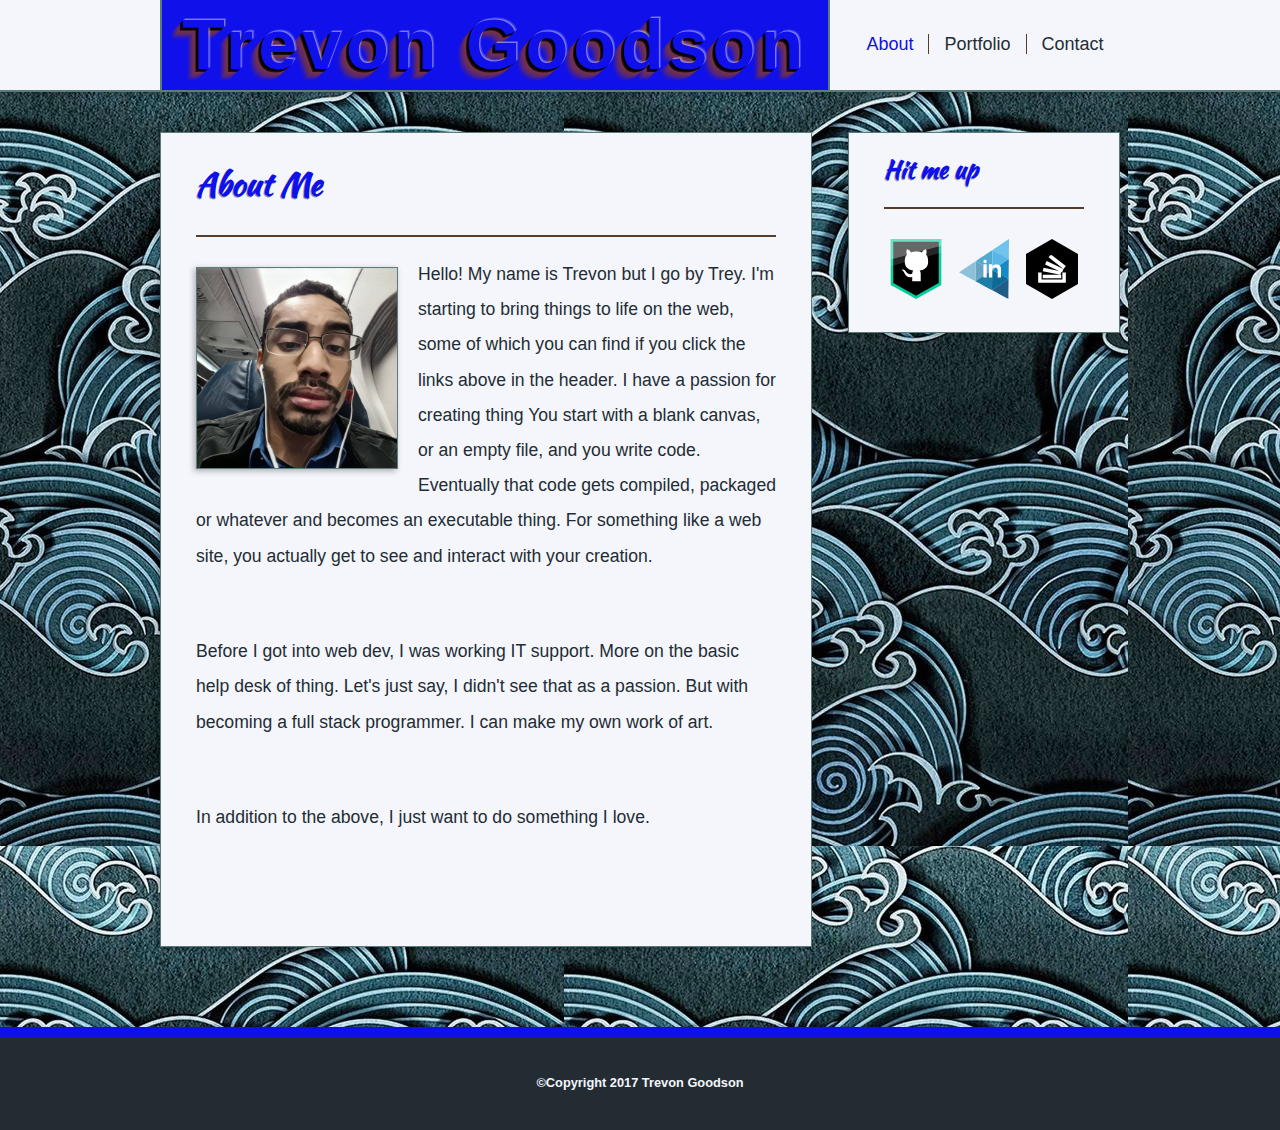
==== index.html @ f8e95779 "update of most stuff" ====
<!DOCTYPE html>
<html lang="en-us">
<head>
	<meta charset="UTF-8">
	<title>Portfolio - Trevon Goodson</title>
	<link rel="stylesheet" type="text/css" href="assets/css/style.css">
</head>
<body>
	<header id="topbar">
		<div class="container">
			<a id="logo" class="shadow" href="index.html">Trevon Goodson</a>
			<nav>
				<ul>
					<li class="navlink"><a class="current" href="">About</a></li>
					<li class="navlink"><a href="portfolio.html">Portfolio</a></li>
					<li class="navlink"><a href="contact.html">Contact</a></li>
				</ul>
			</nav>
		</div>
	</header>
	<div class="container main">
		<section class="clear">
			<header>
				<h2 class="shadow-small">About Me</h2>
			</header>
			<article>
				<img id="bio-pic" src="assets/images/profile-pic.jpg" alt="Trey"/>
				<p>
				Hello! My name is Trevon but I go by Trey. I'm starting to bring things to life on the web, some of which you can find if you click the links above in the header. I have a passion for creating thing You start with a blank canvas, or an empty file, and you write code. Eventually that code gets compiled, packaged or whatever and becomes an executable thing. For something like a web site, you actually get to see and interact with your creation. 
				</p>
				<br><br>
				<p>
				Before I got into web dev, I was working IT support. More on the basic help desk of thing. Let's just say, I didn't see that as a passion. But with becoming a full stack programmer. I can make my own work of art.
				</p>
				<br><br>
				<p>
				In addition to the above, I just want to do something I love.
				</p>
				<br><br>
			</article>
		</section>
		<aside>
			<header>
				<h2 class="shadow-small">Hit me up</h2>
			</header>
			<ul>
				<li class="media-link"><a href="https://github.com/TGoodson" target="_blank"><img src="assets/images/github_shadow.svg" alt="GitHub"/></a></li>
				<li class="media-link"><a href="https://www.linkedin.com/in/trevon-goodson-565499141/" target="_blank"><img src="assets/images/linkedin_shadow.svg" alt="LinkedIn"/></a></li>
				<li class="media-link"><a href="http://stackoverflow.com/users/7824270/tgoodson" target="_blank"><img src="assets/images/so_shadow.svg" alt="StackOverflow"/></a></li>
			</ul>
		</aside>
	</div>
	<footer class="clear">&copy;Copyright 2017 Trevon Goodson</footer>
</body>
</html>
---- assets/css/style.css ----
@import url("reset.css");
@import url('https://fonts.googleapis.com/css?family=Kaushan+Script');

body {
	background-image: url("../images/swirl_pattern.png");
	background-color: rgba(244, 246, 252, 1);
	background-repeat: repeat;
	margin: 0 auto;
	min-height: 100vh;
	display: flex;
	flex-direction: column;
}

h1, h2, figcaption {
	font-family: 'Kaushan Script', cursive;
}

a, p, footer, form {
	font-family: Arial, 'Helvetica Neue', Helvetica, sans-serif;
	text-decoration: none;
}

/*top bar and navigation*/
#topbar {
	background-color: rgba(244, 246, 252, 1);
	border-bottom: 2px rgba(90, 125, 124, 1) solid;
	box-shadow: rgba(0, 0, 0, 0.3) 0px 2px 6px 0px;
	flex: none;
}

#logo {
	float: left;
	overflow: hidden;
	background-color: rgba(16,16,235);
	padding: 10px 20px;
	font-size: 70px;
	font-weight: bold;
	letter-spacing: 5px;
	color: rgba(16,16,235);
	border-right: 2px rgba(90, 125, 124, 1) solid;
	border-left: 2px rgba(90, 125, 124, 1) solid;
}

nav {
	float: right;
	width: 270px;
	padding: 35px 0;
	list-style-type: none;
	text-align: center;
	font-size: 0;
}

nav li {
	display: inline;
	font-size: 18px;
	border-right: 1px rgba(83, 62, 45, 1) solid;
}

nav li:last-child {
	border-right: none;
}

nav a {
	width: 80px;
	padding: 0 15px;
	color: rgba(35, 44, 51, 1);
	transition: .8s ease;
}

nav a:hover:not(.current) {
	color: rgba(244, 246, 252, 1);
	background-color: rgba(16,16,235);
}

/*content*/
.main {
	padding: 40px 0;
	flex: 1 0 auto;
}

section {
	width: 650px;
	float: left;
	background-color: rgba(244, 246, 252, 1);
	border: 1px rgba(90, 125, 124, 1) solid;
	margin: 0 0 40px 0;
	padding: 0 0 40px 0;
	box-shadow: rgba(0, 0, 0, 0.3) -2px 2px 6px 0px;
}

section h2 {
	padding: 35px 0;
	margin: 0px 35px;
	font-size: 2em;
	color: rgba(16,16,235);
	font-weight: bold;
	border-bottom: 2px rgba(83, 62, 45, 1) solid;
}

article {
	padding: 30px 35px 0 35px;
	font-size: 1.1em;
	color: rgba(35, 44, 51, 1);
	line-height: 200%;
}

article p {
	margin-top: -10px;
}

#bio-pic {
	width: 200px;
	height: 200px;
	float: left;
	margin: 0 20px 0 0;
	border: 1px rgba(90, 125, 124, 1) solid;
	box-shadow: rgba(0, 0, 0, 0.3) -2px 2px 6px 0px;
}

/*forms*/
form {
	padding: 30px 35px 0 35px;
	color: rgba(35, 44, 51, 1);
}

input[type=text], input[type=email], textarea {
	width: 100%;
	font-size: 0.7em;
	padding: 5px 0 5px 5px;
	margin: 10px 0 20px 0;
	box-sizing: border-box;
	outline: none;
}

input[type=text]::placeholder, input[type=email]::placeholder {
	color: rgba(83, 62, 45, .5);
	padding: 5px 0 5px 5px;
}

input[type=submit] {
	background-color: rgba(16,16,235);
	color: white;
	padding: 10px 20px;
	margin: 10px 0;
	border: none;
}

input[type=submit]:hover {
	background-image: linear-gradient(to top, rgba(16,16,235) 0%, rgba(244, 246, 252, .3) 50%, rgba(16,16,235) 100%);
}

/*portfolio items*/
figure {
	float: left;
	position: relative;
	margin: 35px 35px 0 35px;
}

figure img {
	width: 255px;
	height: 200px;
	transition: 1s ease;
}

figure img:hover {
	opacity: 0.5;
}

figcaption {
	position: absolute;
	text-align: center;
	bottom: 10px;
	width: 100%;
	padding: 15px 0;
	color: rgba(244, 246, 252, 1);
	background-color: rgba(16,16,235);
	z-index: 1;
}

figcaption:hover + img {
	opacity: 0.5;
}

/*social icon links*/
aside {
	width: 270px;
	float: right;
	background-color: rgba(244, 246, 252, 1);
	border: 1px rgba(90, 125, 124, 1) solid;
	box-shadow: rgba(0, 0, 0, 0.3) -2px 2px 6px 0px;
}

aside h2 {
	padding: 25px 0;
	margin: 0px 35px;
	font-size: 1.5em;
	color: rgba(16,16,235);
	font-weight: bold;
	border-bottom: 2px rgba(83, 62, 45, 1) solid;
}

aside ul {
	padding: 30px 35px;
}

.media-link {
	display: inline;
	padding: 0 2px;
}

li a img {
	position: relative;
	width: 60px;
	height: 60px;
}

li a img:hover {
	animation: jiggle .2s ease 0s 2;
}

@keyframes jiggle {
    0% {
    top: 0;
  }
  50% {
    top: 5px
  }
  100% {
    top: 0;
  }
}

/*footer*/
footer {
	padding: 40px 0;
	text-align: center;
	background-color: rgba(35, 44, 51, 1);
	border-top: rgba(16,16,235) 10px solid;
	color: rgba(244, 246, 252, 1);
	font-size: 0.8em;
	font-weight: bold;
	flex: none;
}

/*utility*/
.container {
	margin: 0 auto;
	width: 960px;
}

.clear {
	clear: both;
}

.current {
	color: rgba(16,16,235);
}

.shadow {
  text-shadow:  1px -1px 0 rgba(255,255,255,0.3),
  				2px -2px 0 rgba(255,255,255,0.2),
  				-1px 1px 0 rgba(0, 0, 0, 0.9),
		  		-2px 2px 0 rgba(0, 0, 0, 0.8),
	            -3px 3px 0 rgba(0, 0, 0, 0.7),
                -4px 4px 0 rgba(126,53,59, 0.5),
                -5px 5px 0 rgba(126,53,59, 0.4),
                -6px 6px 0 rgba(126,53,59, 0.35),
                -7px 7px 0 rgba(126,53,59, 0.30),
                -8px 8px 0 rgba(126,53,59, 0.25),
                -9px 9px 0 rgba(126,53,59, 0.20),
                -10px 10px 0 rgba(126,53,59, 0.15),
                -11px 11px 0 rgba(126,53,59, 0.10),
                -12px 12px 0 rgba(126,53,59, 0.05);
}

.shadow-small {
	text-shadow: -1px 1px 0 rgba(0,0,0,0.4);
}

/* pallette
main, royal blue : rgba(16,16,235);
alt, dark liver: rgba(83, 62, 45, 1);
borders, wintergreen dream: rgba(90, 125, 124, 1);
bg, white smoke: rgba(244, 246, 252, 1);
text/dark, charleston green: rgba(35, 44, 51, 1);*/
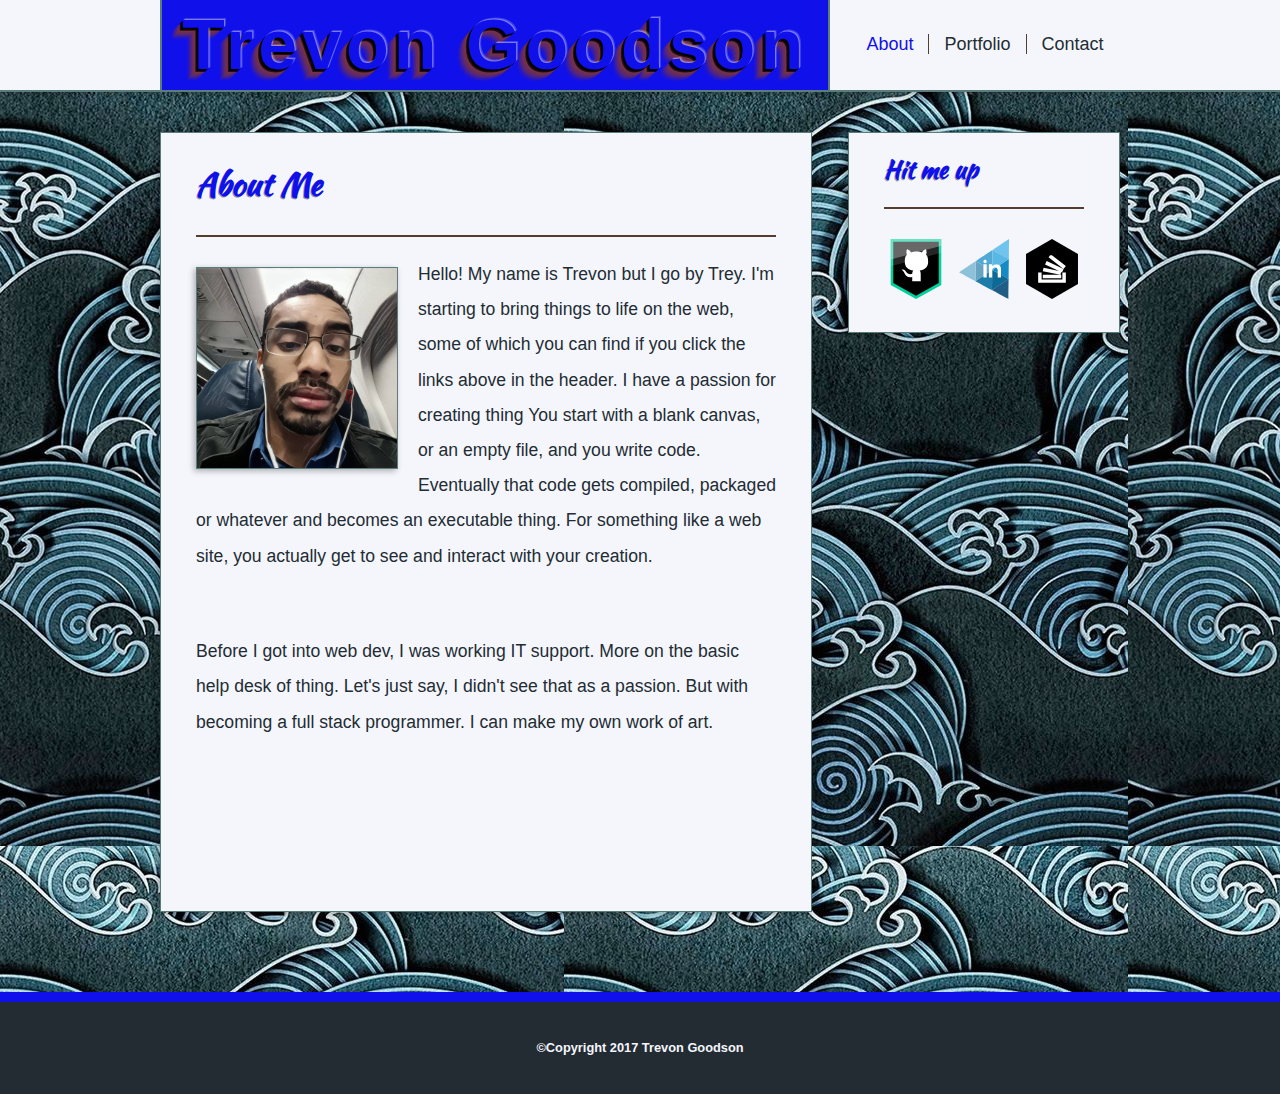
==== commit 9b98d881: "bio change" ====
--- a/index.html
+++ b/index.html
@@ -34,7 +34,6 @@
 				</p>
 				<br><br>
 				<p>
-				In addition to the above, I just want to do something I love.
 				</p>
 				<br><br>
 			</article>
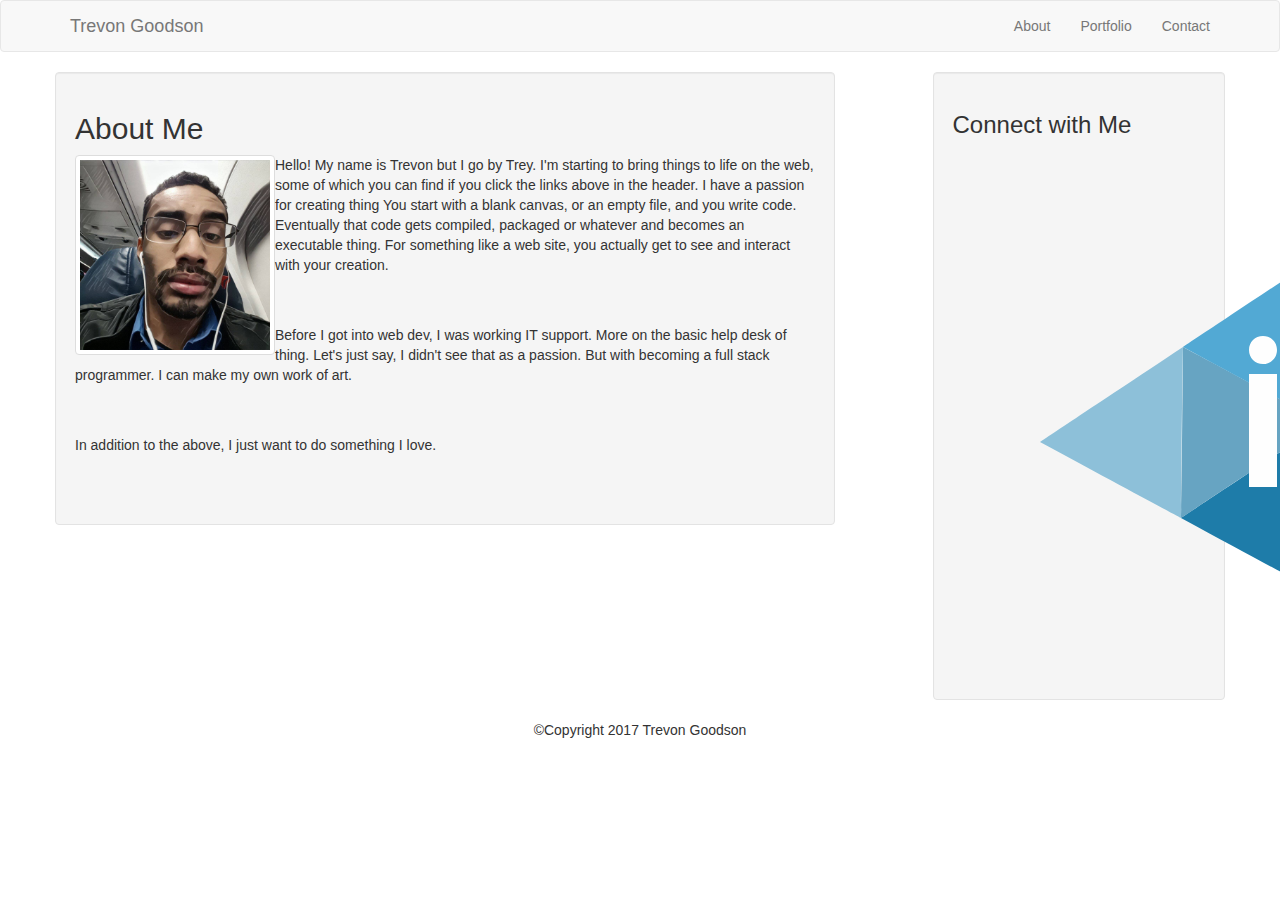
==== commit 6fb4603b: "bootstrap" ====
--- a/index.html
+++ b/index.html
@@ -1,31 +1,34 @@
-<!DOCTYPE html>
 <html lang="en-us">
 <head>
 	<meta charset="UTF-8">
+	<meta name="viewport" content="width=device-width, initial-scale=1">
 	<title>Portfolio - Trevon Goodson</title>
-	<link rel="stylesheet" type="text/css" href="assets/css/style.css">
+	<link rel="stylesheet" type="text/css" href="https://maxcdn.bootstrapcdn.com/bootstrap/3.3.7/css/bootstrap.min.css">
+	<link rel="stylesheet" type="text/css" href="assets/css/bootstrap-custom.css">
+	<link href="https://fonts.googleapis.com/css?family=Kaushan+Script|Open+Sans" rel="stylesheet">
 </head>
 <body>
-	<header id="topbar">
-		<div class="container">
-			<a id="logo" class="shadow" href="index.html">Trevon Goodson</a>
+	<header class="navbar navbar-default navbar-style">
+		<div class="container max-width">
+			<a class="navbar-brand logo shadow" href="index.html">Trevon Goodson</a>
 			<nav>
-				<ul>
-					<li class="navlink"><a class="current" href="">About</a></li>
-					<li class="navlink"><a href="portfolio.html">Portfolio</a></li>
-					<li class="navlink"><a href="contact.html">Contact</a></li>
+				<ul class="nav navbar-nav navbar-right nav-style">
+					<li><a href="index.html">About</a></li>
+					<li><a href="portfolio.html">Portfolio</a></li>
+					<li><a href="contact.html">Contact</a></li>
 				</ul>
 			</nav>
 		</div>
 	</header>
-	<div class="container main">
-		<section class="clear">
-			<header>
-				<h2 class="shadow-small">About Me</h2>
-			</header>
-			<article>
-				<img id="bio-pic" src="assets/images/profile-pic.jpg" alt="Trey"/>
-				<p>
+	<div class="container max-width">
+		<div class="row">
+			<section class="col-sm-8 well content">
+				<header>
+					<h2 class="shadow-small">About Me</h2>
+				</header>
+				<article>
+					<img  class="img-thumbnail img-responsive pull-left profile-pic" src="assets/images/profile-pic.jpg" height="200" width="200" alt="Trey"/>
+					<p>
 				Hello! My name is Trevon but I go by Trey. I'm starting to bring things to life on the web, some of which you can find if you click the links above in the header. I have a passion for creating thing You start with a blank canvas, or an empty file, and you write code. Eventually that code gets compiled, packaged or whatever and becomes an executable thing. For something like a web site, you actually get to see and interact with your creation. 
 				</p>
 				<br><br>
@@ -34,21 +37,29 @@
 				</p>
 				<br><br>
 				<p>
+				In addition to the above, I just want to do something I love.
 				</p>
 				<br><br>
-			</article>
-		</section>
-		<aside>
-			<header>
-				<h2 class="shadow-small">Hit me up</h2>
-			</header>
-			<ul>
-				<li class="media-link"><a href="https://github.com/TGoodson" target="_blank"><img src="assets/images/github_shadow.svg" alt="GitHub"/></a></li>
-				<li class="media-link"><a href="https://www.linkedin.com/in/trevon-goodson-565499141/" target="_blank"><img src="assets/images/linkedin_shadow.svg" alt="LinkedIn"/></a></li>
-				<li class="media-link"><a href="http://stackoverflow.com/users/7824270/tgoodson" target="_blank"><img src="assets/images/so_shadow.svg" alt="StackOverflow"/></a></li>
-			</ul>
-		</aside>
+				</article>
+			</section>
+			<aside class="col-sm-3 well content col-sm-offset-1">
+				<header>
+					<h3 class="shadow-small">Connect with Me</h3>
+				</header>
+				<ul class="nav nav-pills nav-justified">
+					<li class="nav-social"><a class="social-link" href="https://github.com/TGoodson" target="_blank"><img src="assets/images/github_shadow.svg" alt="GitHub"/></a></li>
+					<li class="nav-social"><a class="social-link" href="https://www.linkedin.com/in/trevon-goodson-565499141/" target="_blank"><img src="assets/images/linkedin_shadow.svg" alt="LinkedIn"/></a></li>
+					<li class="nav-social"><a class="social-link" href="http://stackoverflow.com/users/7824270/tgoodson" target="_blank"><img src="assets/images/so_shadow.svg" alt="StackOverflow"/></a></li>
+				</ul>
+			</aside>
+		</div>
 	</div>
-	<footer class="clear">&copy;Copyright 2017 Trevon Goodson</footer>
+	<footer>
+		<div class="container">
+			<p class="text-center">&copy;Copyright 2017 Trevon Goodson</p>
+		</div>
+	</footer>
+	<script src="https://ajax.googleapis.com/ajax/libs/jquery/1.11.3/jquery.min.js"></script>
+	<script src="https://maxcdn.bootstrapcdn.com/bootstrap/3.3.7/js/bootstrap.min.js" integrity="sha384-Tc5IQib027qvyjSMfHjOMaLkfuWVxZxUPnCJA7l2mCWNIpG9mGCD8wGNIcPD7Txa" crossorigin="anonymous"></script>
 </body>
 </html>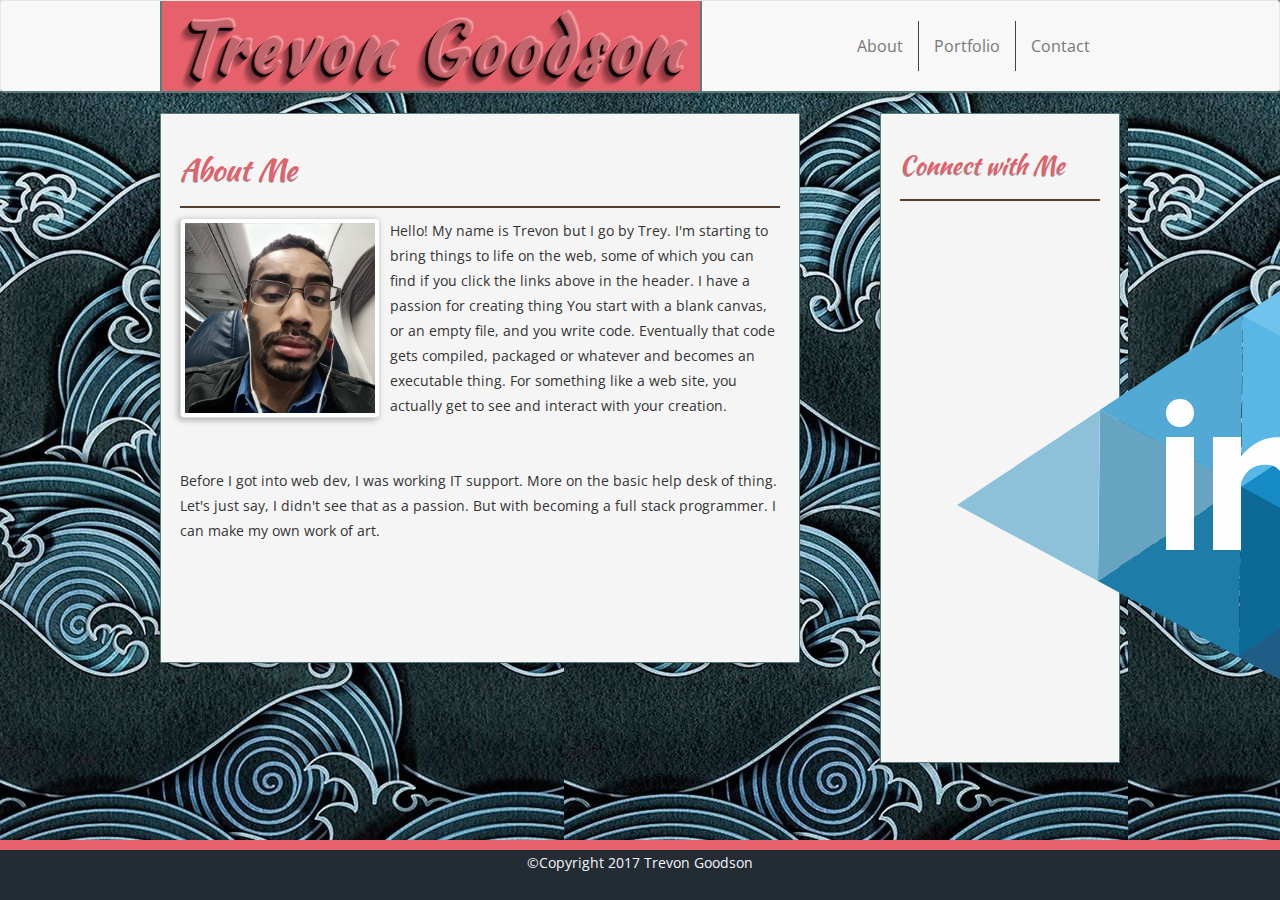
==== commit e36fbaf9: "Merge remote-tracking branch 'refs/remotes/origin/master' into bootstrap" ====
--- a/index.html
+++ b/index.html
@@ -37,7 +37,6 @@
 				</p>
 				<br><br>
 				<p>
-				In addition to the above, I just want to do something I love.
 				</p>
 				<br><br>
 				</article>
